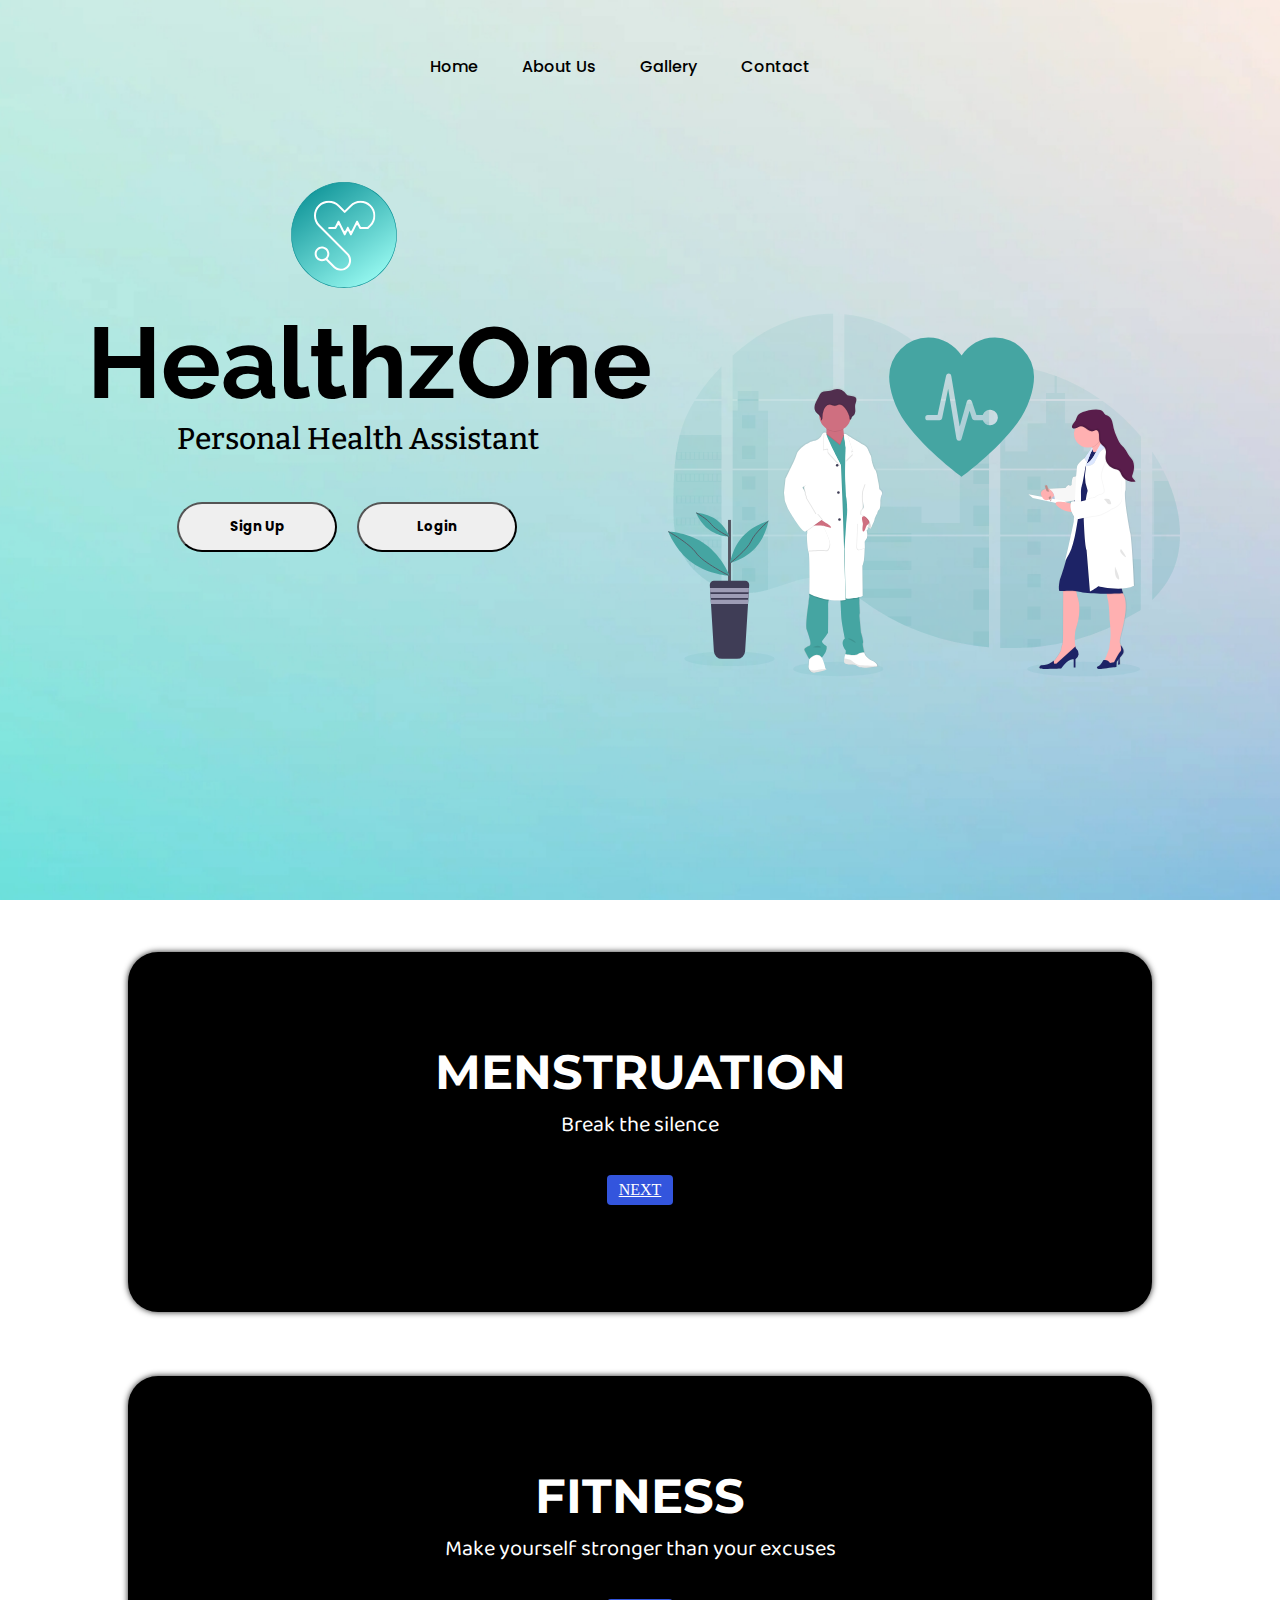
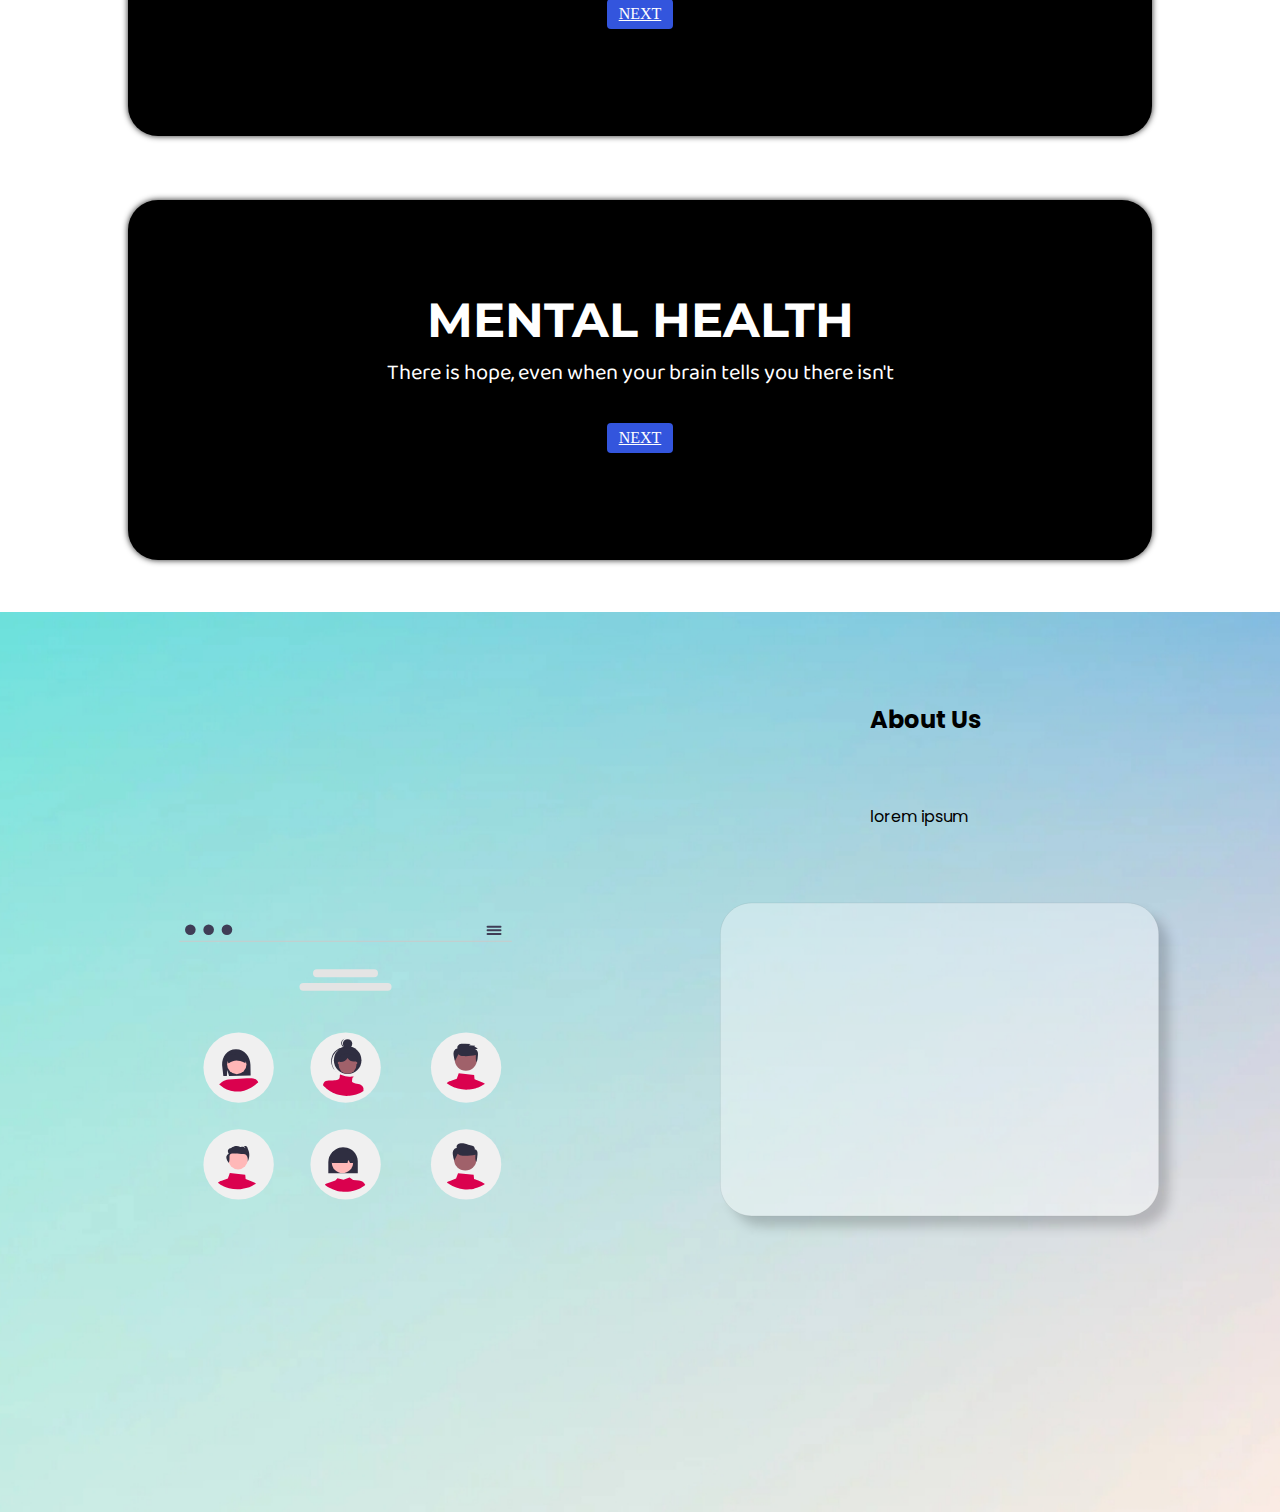
==== home.html @ 3fc4a446 "pbl change" ====
<!DOCTYPE html>
<html lang="en">
<head>
    <meta charset="UTF-8">
    <meta http-equiv="X-UA-Compatible" content="IE=edge">
    <meta name="viewport" content="width=device-width, initial-scale=1.0">
    <title>Document</title>
    <link rel="stylesheet" href="style.css">
</head>

<body>
    <div class="container">
        <div class="navbar">
            <nav>
                <ul>
                    <li><a class="home">Home</a></li>
                    <li><a class="about">About Us</a></li>
                    <li><a class="gallery">Gallery</a></li>
                    <li><a class="contact">Contact</a></li>
                </ul>
            </nav>
        </div>

        <div class="content">
            <div class="logo">
                <img src="logo.svg">
            </div> 

            <h1>HealthzOne</h1>
            <p>Personal Health Assistant</p>

            <div class="btn"> 
                <button class="signup">Sign Up</button>
                <button class="login">Login</button> 
            </div>
            
        </div>

        <img src="home_med.svg" class="medicine">

    </div>

    
    <section class="text-gray-600 body-font">
        <div class="card-container">
          <div class="card">
            <div class="card-menstru">
            </div>
            <div class="img-card">
              <h2>Menstruation</h2>
              <p>Break the silence</p>
              <a href="menstruation.html">NEXT</a>
            </div>
          </div>
        <div class="card">
        <div class="card-fitness">
            </div>
            <div class="img-card ">
              <h2>Fitness</h2>
              <p>Make yourself stronger than your excuses</p>
              <a href="next.html">NEXT</a>
            </div>  
          </div>
          <div class="card">
            <div class="card-mentalhealth">
            </div>
            <div class="img-card">
              <h2>mental health</h2>
              <p>There is hope, even when your brain tells you there isn't</p>
              <a href="next.html">NEXT</a>
            </div> 
          </div>
        </div>
    </section>
    
  
      
    <div class="page2">
        
        <img src="aboutus.svg" class="abtus">
     
        <h1>About Us</h1>
            
        <p>lorem ipsum</p>

        <img src="white_gradient.svg" class="whte_grad">
        
    </div>


    


    
    




</body>
</html>
---- style.css ----
@import url('https://fonts.googleapis.com/css2?family=Raleway:wght@400;500&display=swap');
@import url('https://fonts.googleapis.com/css2?family=Bitter:wght@300;400&family=Raleway:wght@500;600&family=Roboto+Slab:wght@200&display=swap');
@import url('https://fonts.googleapis.com/css2?family=Bitter:wght@300;400&family=Poppins&family=Raleway:wght@500;600&family=Roboto+Slab:wght@200&display=swap');
@import url('https://fonts.googleapis.com/css2?family=Baloo+2&family=Comfortaa&family=Montserrat:wght@800&display=swap');
  

*{
    margin: 0%;
    padding: 0%
}

*::before,
*::after{
    padding:0;
    margin: 0;
    box-sizing: border-box;
}

.container{
    height: 100vh;
    width: 100%;
    background-image: url('gradient2.jpg');
    background-position: center;
    background-size: cover;
    padding-left: 5%;
    padding-right: 5%;
    box-sizing: border-box;

}

.navbar{
    width: 100%;
    height: 15vh;
    margin: auto;
    display: flex;
    align-items: center;

}
nav{
    flex: 1;
    padding-left: 30%;
}

nav a:hover{
 
    color: #070e13;
}

nav a::after{
    content: "";
    display: block;
    background-color:#000;
    height: 3px;
    width: 0%;
    left: 0;
    bottom: -10px;
    border-radius: 24.5%;
    transition: 0.2s;
    pointer-events: none;
}

a:hover::after{
    width: 100%;
}
nav ul li{
    display: inline-block;
    list-style: none;
    margin: 0px 20px;
    
}

nav ul li a {
    text-decoration: none;
    font-family: Poppins;
    font-weight: 500;
}


.content{
    margin-left: 2%;
    margin-top: 3%;
    display: flex;
    flex-direction: column;
    justify-content: center;

}

.content h1{
    font-size: 100px;
    margin-top: 0px;
    margin-left: 0px;
    font-family: Raleway;
    font-weight: 1300;

}

.content p{
    font-size: 30px;
    margin-left: 90px;
    font-family: Bitter;
    font-weight: 500;
}

.logo img{
    width: 130px;
    margin-left: 17%;
    padding-top: 0%;
    
}

.medicine{
    height: 90%;
    width: 40%;
    position: absolute;
    bottom: 0;
    right: 100px;
    
}

.btn{
    display: flex;
    flex-direction: row;
    margin-left: 8%;
}

.btn .login:hover{
    background-color: #fff;
    color: #162938;

}

.btn .signup:hover{
    background-color: #fff;
    color: #162938;

}

.signup{
    width: 160px;
    height: 50px;
    margin-top: 45px;
    margin-right: 20px;
    border-radius: 45px;
    font-family: Poppins;
    font-weight: bold;
}

.login{
    width: 160px;
    height: 50px;
    margin-top: 45px;
    border-radius: 45px;
    font-family: Poppins;
    font-weight: bold;

}

.page2{
    height: 100vh;
    background-image: url('gradient.jpg');
    display: flex;
    background-position: center;
    background-size: cover;
}

.page2 h1{
    position:absolute;
    font-size: x-large;
    font-family: Poppins;
    margin-top: 7%;
    margin-left: 68%;
}
 
.page2 img{
    display: flex;
    flex-direction: row;
    margin-left: 14%;

}

.abtus{
    width: 26%;
    margin-left: 10%;
}

.whte_grad{
    width: 40%;
    flex-direction: column;
    margin-right: 20px;
    margin-top: 0%;
}


.page2 p{
    position:absolute;
    flex-direction: column;
    font-size: medium;
    font-family: Poppins;
    margin-top: 15%;
    margin-left: 68%;
}

.card-container {
	display: flex;
    flex-direction: column;
    padding: 20px;
    align-items: center;
    justify-content: center;
}
  
.card {
    position: relative;
    width: 80vw;
    height: 40vh;
    border-radius: 30px;
    box-shadow: 0px 0px 6px #222;
    margin: 32px;
    background-color: #000;
    transition: all 0.2s;
}
  
.card:hover {
	width: 84vw;
    height: 52vh;
}  
  
.img-card {
	position: absolute;
    width: 100%;
    height: 100%;
	display: flex;
    flex-direction: column;
    align-items: center;
    border-radius: 30px;
    justify-content: center;
}
  
.card-menstru {
    border-radius: 30px;
    opacity: 0.3;
	position: absolute;
    width: 100%;
    height: 100%;
	background-image: url("https://source.unsplash.com/820x340/?Menstruation");
    background-size: cover;
}
  
.card-fitness {
	border-radius: 30px;
    opacity: 0.3;
	position: absolute;
    width: 100%;
    height: 100%;
	background-image: url("https://source.unsplash.com/820x340/?fitness");
    background-size: cover;
}

.card-mentalhealth {
	border-radius: 30px;
    opacity: 0.3;
	position: absolute;
    width: 100%;
    height: 100%;
	background-image: url("https://source.unsplash.com/820x340/?mentalhealth");
    background-size: cover;
}
  
.img-card h2 {
	font-family: 'Montserrat';
	font-size: 48px;
    text-transform: uppercase;
    color: #fff;
}
  
.img-card p {
	color: #fff;
    font-family: 'Baloo 2';
    font-size: 22px;
    text-align: center;
    margin: 16px;
    margin-top: 6px;
}
  
.img-card a {
	background-color: #35d;
    margin: 16px;
    padding: 6px 12px; 
	color: #fff;
    border-radius: 4px;
    transition: all 0.2s;
}

.img-card a:hover {
	background-color: #bbb;
    color: #35d;
}
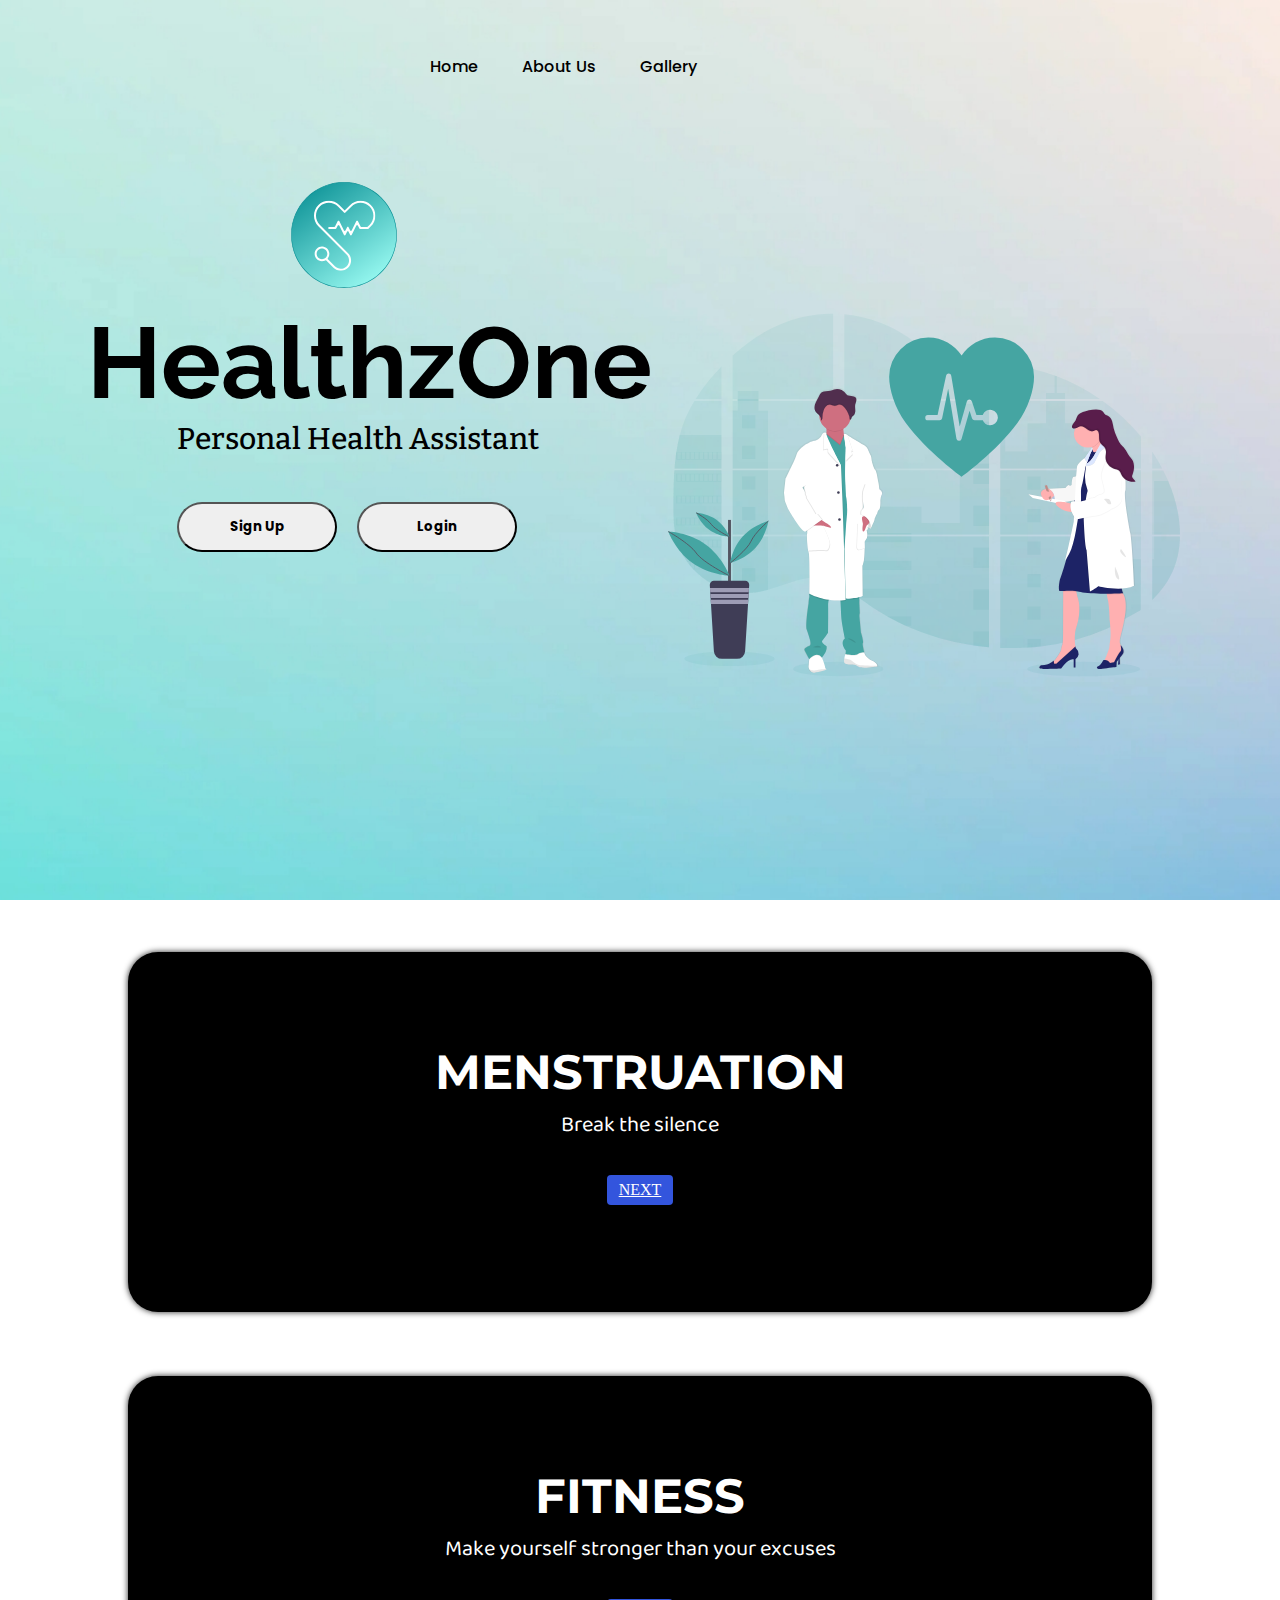
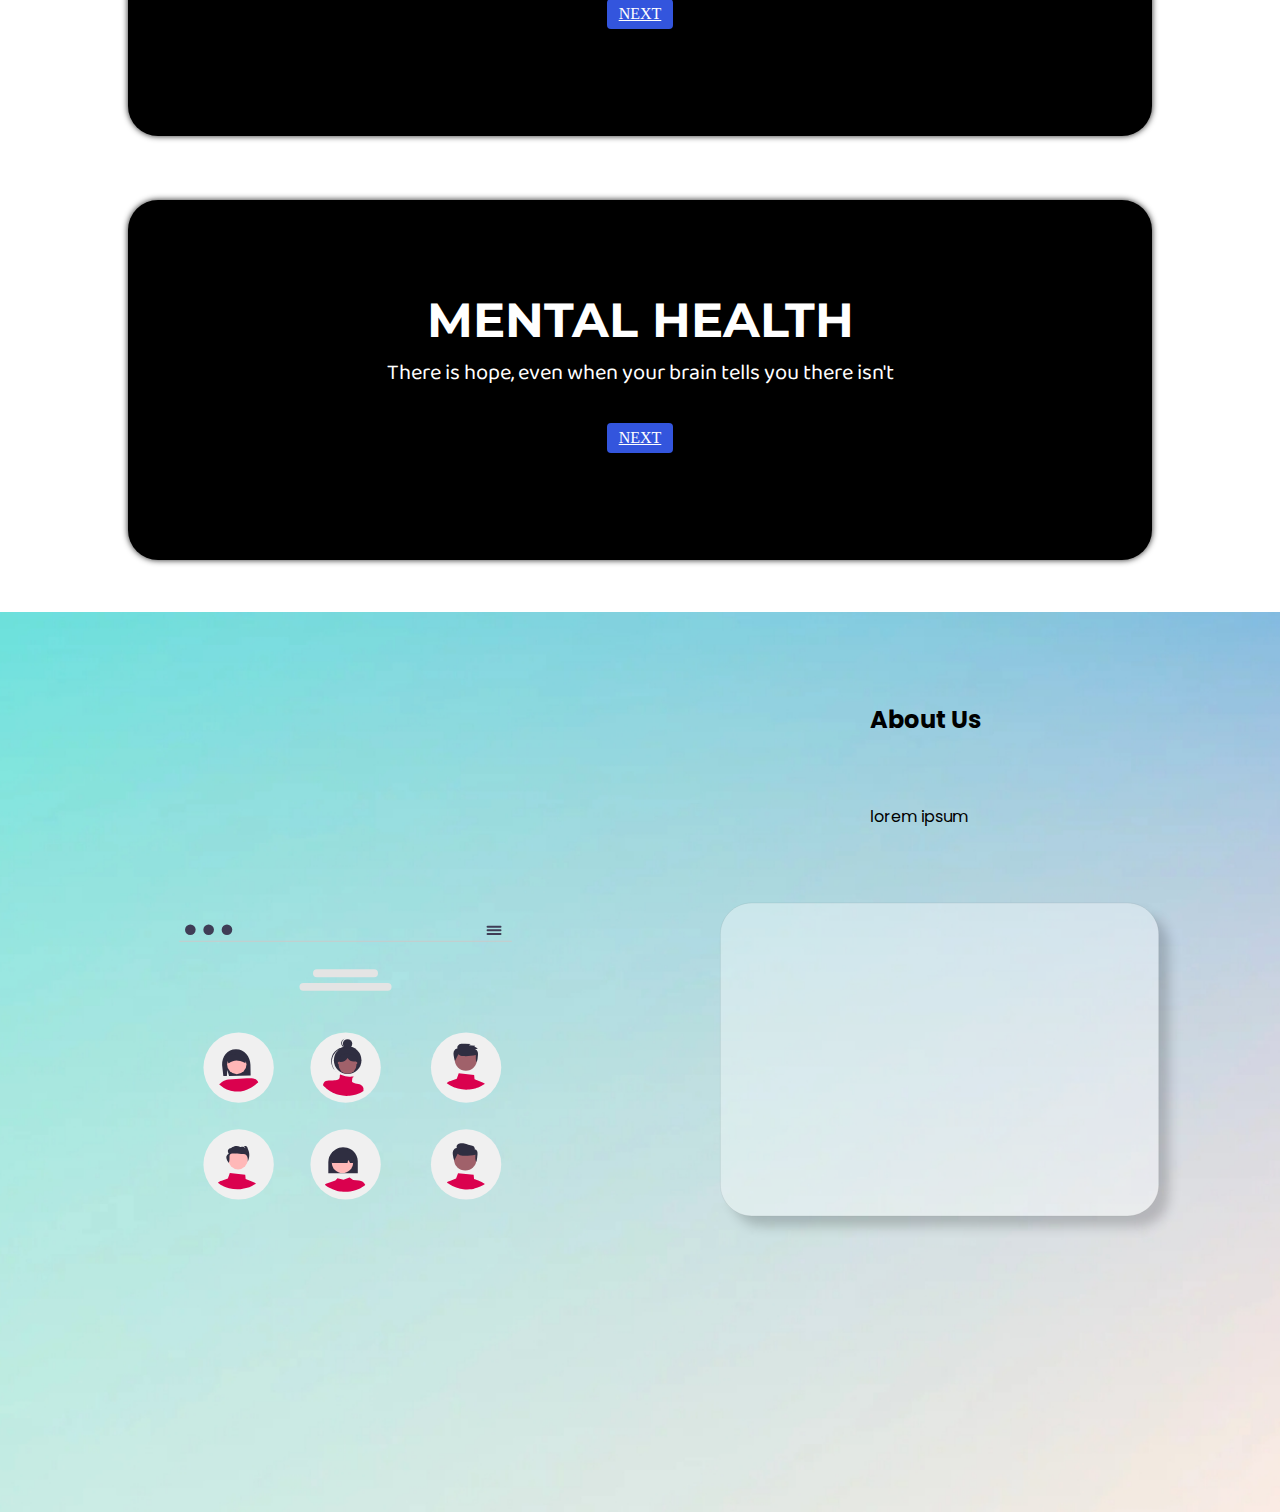
==== commit c7f1d87c: "changes" ====
--- a/home.html
+++ b/home.html
@@ -1,101 +1,101 @@
-<!DOCTYPE html>
-<html lang="en">
-<head>
-    <meta charset="UTF-8">
-    <meta http-equiv="X-UA-Compatible" content="IE=edge">
-    <meta name="viewport" content="width=device-width, initial-scale=1.0">
-    <title>Document</title>
-    <link rel="stylesheet" href="style.css">
-</head>
-
-<body>
-    <div class="container">
-        <div class="navbar">
-            <nav>
-                <ul>
-                    <li><a class="home">Home</a></li>
-                    <li><a class="about">About Us</a></li>
-                    <li><a class="gallery">Gallery</a></li>
-                    <li><a class="contact">Contact</a></li>
-                </ul>
-            </nav>
-        </div>
-
-        <div class="content">
-            <div class="logo">
-                <img src="logo.svg">
-            </div> 
-
-            <h1>HealthzOne</h1>
-            <p>Personal Health Assistant</p>
-
-            <div class="btn"> 
-                <button class="signup">Sign Up</button>
-                <button class="login">Login</button> 
-            </div>
-            
-        </div>
-
-        <img src="home_med.svg" class="medicine">
-
-    </div>
-
-    
-    <section class="text-gray-600 body-font">
-        <div class="card-container">
-          <div class="card">
-            <div class="card-menstru">
-            </div>
-            <div class="img-card">
-              <h2>Menstruation</h2>
-              <p>Break the silence</p>
-              <a href="menstruation.html">NEXT</a>
-            </div>
-          </div>
-        <div class="card">
-        <div class="card-fitness">
-            </div>
-            <div class="img-card ">
-              <h2>Fitness</h2>
-              <p>Make yourself stronger than your excuses</p>
-              <a href="next.html">NEXT</a>
-            </div>  
-          </div>
-          <div class="card">
-            <div class="card-mentalhealth">
-            </div>
-            <div class="img-card">
-              <h2>mental health</h2>
-              <p>There is hope, even when your brain tells you there isn't</p>
-              <a href="next.html">NEXT</a>
-            </div> 
-          </div>
-        </div>
-    </section>
-    
-  
-      
-    <div class="page2">
-        
-        <img src="aboutus.svg" class="abtus">
-     
-        <h1>About Us</h1>
-            
-        <p>lorem ipsum</p>
-
-        <img src="white_gradient.svg" class="whte_grad">
-        
-    </div>
-
-
-    
-
-
-    
-    
-
-
-
-
-</body>
+<!DOCTYPE html>
+<html lang="en">
+<head>
+    <meta charset="UTF-8">
+    <meta http-equiv="X-UA-Compatible" content="IE=edge">
+    <meta name="viewport" content="width=device-width, initial-scale=1.0">
+    <title>Document</title>
+    <link rel="stylesheet" href="style.css">
+</head>
+
+<body>
+    <div class="container">
+        <div class="navbar">
+            <nav>
+                <ul>
+                    <li><a class="home">Home</a></li>
+                    <li><a class="about">About Us</a></li>
+                    <li><a class="gallery">Gallery</a></li>
+                   
+                </ul>
+            </nav>
+        </div>
+
+        <div class="content">
+            <div class="logo">
+                <img src="logo.svg">
+            </div> 
+
+            <h1>HealthzOne</h1>
+            <p>Personal Health Assistant</p>
+
+            <div class="btn"> 
+                <button class="signup">Sign Up</button>
+                <button class="login">Login</button> 
+            </div>
+            
+        </div>
+
+        <img src="home_med.svg" class="medicine">
+
+    </div>
+
+    
+    <section class="text-gray-600 body-font">
+        <div class="card-container">
+          <div class="card">
+            <div class="card-menstru">
+            </div>
+            <div class="img-card">
+              <h2>Menstruation</h2>
+              <p>Break the silence</p>
+              <a href="menstruation.html">NEXT</a>
+            </div>
+          </div>
+        <div class="card">
+        <div class="card-fitness">
+            </div>
+            <div class="img-card ">
+              <h2>Fitness</h2>
+              <p>Make yourself stronger than your excuses</p>
+              <a href="next.html">NEXT</a>
+            </div>  
+          </div>
+          <div class="card">
+            <div class="card-mentalhealth">
+            </div>
+            <div class="img-card">
+              <h2>mental health</h2>
+              <p>There is hope, even when your brain tells you there isn't</p>
+              <a href="next.html">NEXT</a>
+            </div> 
+          </div>
+        </div>
+    </section>
+    
+  
+      
+    <div class="page2">
+        
+        <img src="aboutus.svg" class="abtus">
+     
+        <h1>About Us</h1>
+            
+        <p>lorem ipsum</p>
+
+        <img src="white_gradient.svg" class="whte_grad">
+        
+    </div>
+
+
+    
+
+
+    
+    
+
+
+
+
+</body>
 </html>--- a/style.css
+++ b/style.css
@@ -1,301 +1,301 @@
-@import url('https://fonts.googleapis.com/css2?family=Raleway:wght@400;500&display=swap');
-@import url('https://fonts.googleapis.com/css2?family=Bitter:wght@300;400&family=Raleway:wght@500;600&family=Roboto+Slab:wght@200&display=swap');
-@import url('https://fonts.googleapis.com/css2?family=Bitter:wght@300;400&family=Poppins&family=Raleway:wght@500;600&family=Roboto+Slab:wght@200&display=swap');
-@import url('https://fonts.googleapis.com/css2?family=Baloo+2&family=Comfortaa&family=Montserrat:wght@800&display=swap');
-  
-
-*{
-    margin: 0%;
-    padding: 0%
-}
-
-*::before,
-*::after{
-    padding:0;
-    margin: 0;
-    box-sizing: border-box;
-}
-
-.container{
-    height: 100vh;
-    width: 100%;
-    background-image: url('gradient2.jpg');
-    background-position: center;
-    background-size: cover;
-    padding-left: 5%;
-    padding-right: 5%;
-    box-sizing: border-box;
-
-}
-
-.navbar{
-    width: 100%;
-    height: 15vh;
-    margin: auto;
-    display: flex;
-    align-items: center;
-
-}
-nav{
-    flex: 1;
-    padding-left: 30%;
-}
-
-nav a:hover{
- 
-    color: #070e13;
-}
-
-nav a::after{
-    content: "";
-    display: block;
-    background-color:#000;
-    height: 3px;
-    width: 0%;
-    left: 0;
-    bottom: -10px;
-    border-radius: 24.5%;
-    transition: 0.2s;
-    pointer-events: none;
-}
-
-a:hover::after{
-    width: 100%;
-}
-nav ul li{
-    display: inline-block;
-    list-style: none;
-    margin: 0px 20px;
-    
-}
-
-nav ul li a {
-    text-decoration: none;
-    font-family: Poppins;
-    font-weight: 500;
-}
-
-
-.content{
-    margin-left: 2%;
-    margin-top: 3%;
-    display: flex;
-    flex-direction: column;
-    justify-content: center;
-
-}
-
-.content h1{
-    font-size: 100px;
-    margin-top: 0px;
-    margin-left: 0px;
-    font-family: Raleway;
-    font-weight: 1300;
-
-}
-
-.content p{
-    font-size: 30px;
-    margin-left: 90px;
-    font-family: Bitter;
-    font-weight: 500;
-}
-
-.logo img{
-    width: 130px;
-    margin-left: 17%;
-    padding-top: 0%;
-    
-}
-
-.medicine{
-    height: 90%;
-    width: 40%;
-    position: absolute;
-    bottom: 0;
-    right: 100px;
-    
-}
-
-.btn{
-    display: flex;
-    flex-direction: row;
-    margin-left: 8%;
-}
-
-.btn .login:hover{
-    background-color: #fff;
-    color: #162938;
-
-}
-
-.btn .signup:hover{
-    background-color: #fff;
-    color: #162938;
-
-}
-
-.signup{
-    width: 160px;
-    height: 50px;
-    margin-top: 45px;
-    margin-right: 20px;
-    border-radius: 45px;
-    font-family: Poppins;
-    font-weight: bold;
-}
-
-.login{
-    width: 160px;
-    height: 50px;
-    margin-top: 45px;
-    border-radius: 45px;
-    font-family: Poppins;
-    font-weight: bold;
-
-}
-
-.page2{
-    height: 100vh;
-    background-image: url('gradient.jpg');
-    display: flex;
-    background-position: center;
-    background-size: cover;
-}
-
-.page2 h1{
-    position:absolute;
-    font-size: x-large;
-    font-family: Poppins;
-    margin-top: 7%;
-    margin-left: 68%;
-}
- 
-.page2 img{
-    display: flex;
-    flex-direction: row;
-    margin-left: 14%;
-
-}
-
-.abtus{
-    width: 26%;
-    margin-left: 10%;
-}
-
-.whte_grad{
-    width: 40%;
-    flex-direction: column;
-    margin-right: 20px;
-    margin-top: 0%;
-}
-
-
-.page2 p{
-    position:absolute;
-    flex-direction: column;
-    font-size: medium;
-    font-family: Poppins;
-    margin-top: 15%;
-    margin-left: 68%;
-}
-
-.card-container {
-	display: flex;
-    flex-direction: column;
-    padding: 20px;
-    align-items: center;
-    justify-content: center;
-}
-  
-.card {
-    position: relative;
-    width: 80vw;
-    height: 40vh;
-    border-radius: 30px;
-    box-shadow: 0px 0px 6px #222;
-    margin: 32px;
-    background-color: #000;
-    transition: all 0.2s;
-}
-  
-.card:hover {
-	width: 84vw;
-    height: 52vh;
-}  
-  
-.img-card {
-	position: absolute;
-    width: 100%;
-    height: 100%;
-	display: flex;
-    flex-direction: column;
-    align-items: center;
-    border-radius: 30px;
-    justify-content: center;
-}
-  
-.card-menstru {
-    border-radius: 30px;
-    opacity: 0.3;
-	position: absolute;
-    width: 100%;
-    height: 100%;
-	background-image: url("https://source.unsplash.com/820x340/?Menstruation");
-    background-size: cover;
-}
-  
-.card-fitness {
-	border-radius: 30px;
-    opacity: 0.3;
-	position: absolute;
-    width: 100%;
-    height: 100%;
-	background-image: url("https://source.unsplash.com/820x340/?fitness");
-    background-size: cover;
-}
-
-.card-mentalhealth {
-	border-radius: 30px;
-    opacity: 0.3;
-	position: absolute;
-    width: 100%;
-    height: 100%;
-	background-image: url("https://source.unsplash.com/820x340/?mentalhealth");
-    background-size: cover;
-}
-  
-.img-card h2 {
-	font-family: 'Montserrat';
-	font-size: 48px;
-    text-transform: uppercase;
-    color: #fff;
-}
-  
-.img-card p {
-	color: #fff;
-    font-family: 'Baloo 2';
-    font-size: 22px;
-    text-align: center;
-    margin: 16px;
-    margin-top: 6px;
-}
-  
-.img-card a {
-	background-color: #35d;
-    margin: 16px;
-    padding: 6px 12px; 
-	color: #fff;
-    border-radius: 4px;
-    transition: all 0.2s;
-}
-
-.img-card a:hover {
-	background-color: #bbb;
-    color: #35d;
-}
-
-
-
-
-
+@import url('https://fonts.googleapis.com/css2?family=Raleway:wght@400;500&display=swap');
+@import url('https://fonts.googleapis.com/css2?family=Bitter:wght@300;400&family=Raleway:wght@500;600&family=Roboto+Slab:wght@200&display=swap');
+@import url('https://fonts.googleapis.com/css2?family=Bitter:wght@300;400&family=Poppins&family=Raleway:wght@500;600&family=Roboto+Slab:wght@200&display=swap');
+@import url('https://fonts.googleapis.com/css2?family=Baloo+2&family=Comfortaa&family=Montserrat:wght@800&display=swap');
+  
+
+*{
+    margin: 0%;
+    padding: 0%
+}
+
+*::before,
+*::after{
+    padding:0;
+    margin: 0;
+    box-sizing: border-box;
+}
+
+.container{
+    height: 100vh;
+    width: 100%;
+    background-image: url('gradient2.jpg');
+    background-position: center;
+    background-size: cover;
+    padding-left: 5%;
+    padding-right: 5%;
+    box-sizing: border-box;
+
+}
+
+.navbar{
+    width: 100%;
+    height: 15vh;
+    margin: auto;
+    display: flex;
+    align-items: center;
+
+}
+nav{
+    flex: 1;
+    padding-left: 30%;
+}
+
+nav a:hover{
+ 
+    color: #070e13;
+}
+
+nav a::after{
+    content: "";
+    display: block;
+    background-color:#000;
+    height: 3px;
+    width: 0%;
+    left: 0;
+    bottom: -10px;
+    border-radius: 24.5%;
+    transition: 0.2s;
+    pointer-events: none;
+}
+
+a:hover::after{
+    width: 100%;
+}
+nav ul li{
+    display: inline-block;
+    list-style: none;
+    margin: 0px 20px;
+    
+}
+
+nav ul li a {
+    text-decoration: none;
+    font-family: Poppins;
+    font-weight: 500;
+}
+
+
+.content{
+    margin-left: 2%;
+    margin-top: 3%;
+    display: flex;
+    flex-direction: column;
+    justify-content: center;
+
+}
+
+.content h1{
+    font-size: 100px;
+    margin-top: 0px;
+    margin-left: 0px;
+    font-family: Raleway;
+    font-weight: 1300;
+
+}
+
+.content p{
+    font-size: 30px;
+    margin-left: 90px;
+    font-family: Bitter;
+    font-weight: 500;
+}
+
+.logo img{
+    width: 130px;
+    margin-left: 17%;
+    padding-top: 0%;
+    
+}
+
+.medicine{
+    height: 90%;
+    width: 40%;
+    position: absolute;
+    bottom: 0;
+    right: 100px;
+    
+}
+
+.btn{
+    display: flex;
+    flex-direction: row;
+    margin-left: 8%;
+}
+
+.btn .login:hover{
+    background-color: #fff;
+    color: #162938;
+
+}
+
+.btn .signup:hover{
+    background-color: #fff;
+    color: #162938;
+
+}
+
+.signup{
+    width: 160px;
+    height: 50px;
+    margin-top: 45px;
+    margin-right: 20px;
+    border-radius: 45px;
+    font-family: Poppins;
+    font-weight: bold;
+}
+
+.login{
+    width: 160px;
+    height: 50px;
+    margin-top: 45px;
+    border-radius: 45px;
+    font-family: Poppins;
+    font-weight: bold;
+
+}
+
+.page2{
+    height: 100vh;
+    background-image: url('gradient.jpg');
+    display: flex;
+    background-position: center;
+    background-size: cover;
+}
+
+.page2 h1{
+    position:absolute;
+    font-size: x-large;
+    font-family: Poppins;
+    margin-top: 7%;
+    margin-left: 68%;
+}
+ 
+.page2 img{
+    display: flex;
+    flex-direction: row;
+    margin-left: 14%;
+
+}
+
+.abtus{
+    width: 26%;
+    margin-left: 10%;
+}
+
+.whte_grad{
+    width: 40%;
+    flex-direction: column;
+    margin-right: 20px;
+    margin-top: 0%;
+}
+
+
+.page2 p{
+    position:absolute;
+    flex-direction: column;
+    font-size: medium;
+    font-family: Poppins;
+    margin-top: 15%;
+    margin-left: 68%;
+}
+
+.card-container {
+	display: flex;
+    flex-direction: column;
+    padding: 20px;
+    align-items: center;
+    justify-content: center;
+}
+  
+.card {
+    position: relative;
+    width: 80vw;
+    height: 40vh;
+    border-radius: 30px;
+    box-shadow: 0px 0px 6px #222;
+    margin: 32px;
+    background-color: #000;
+    transition: all 0.2s;
+}
+  
+.card:hover {
+	width: 84vw;
+    height: 52vh;
+}  
+  
+.img-card {
+	position: absolute;
+    width: 100%;
+    height: 100%;
+	display: flex;
+    flex-direction: column;
+    align-items: center;
+    border-radius: 30px;
+    justify-content: center;
+}
+  
+.card-menstru {
+    border-radius: 30px;
+    opacity: 0.3;
+	position: absolute;
+    width: 100%;
+    height: 100%;
+	background-image: url("https://source.unsplash.com/820x340/?Menstruation");
+    background-size: cover;
+}
+  
+.card-fitness {
+	border-radius: 30px;
+    opacity: 0.3;
+	position: absolute;
+    width: 100%;
+    height: 100%;
+	background-image: url("https://source.unsplash.com/820x340/?fitness");
+    background-size: cover;
+}
+
+.card-mentalhealth {
+	border-radius: 30px;
+    opacity: 0.3;
+	position: absolute;
+    width: 100%;
+    height: 100%;
+	background-image: url("https://source.unsplash.com/820x340/?mentalhealth");
+    background-size: cover;
+}
+  
+.img-card h2 {
+	font-family: 'Montserrat';
+	font-size: 48px;
+    text-transform: uppercase;
+    color: #fff;
+}
+  
+.img-card p {
+	color: #fff;
+    font-family: 'Baloo 2';
+    font-size: 22px;
+    text-align: center;
+    margin: 16px;
+    margin-top: 6px;
+}
+  
+.img-card a {
+	background-color: #35d;
+    margin: 16px;
+    padding: 6px 12px; 
+	color: #fff;
+    border-radius: 4px;
+    transition: all 0.2s;
+}
+
+.img-card a:hover {
+	background-color: #fcfbfb;
+    color: #35d;
+}
+
+
+
+
+
